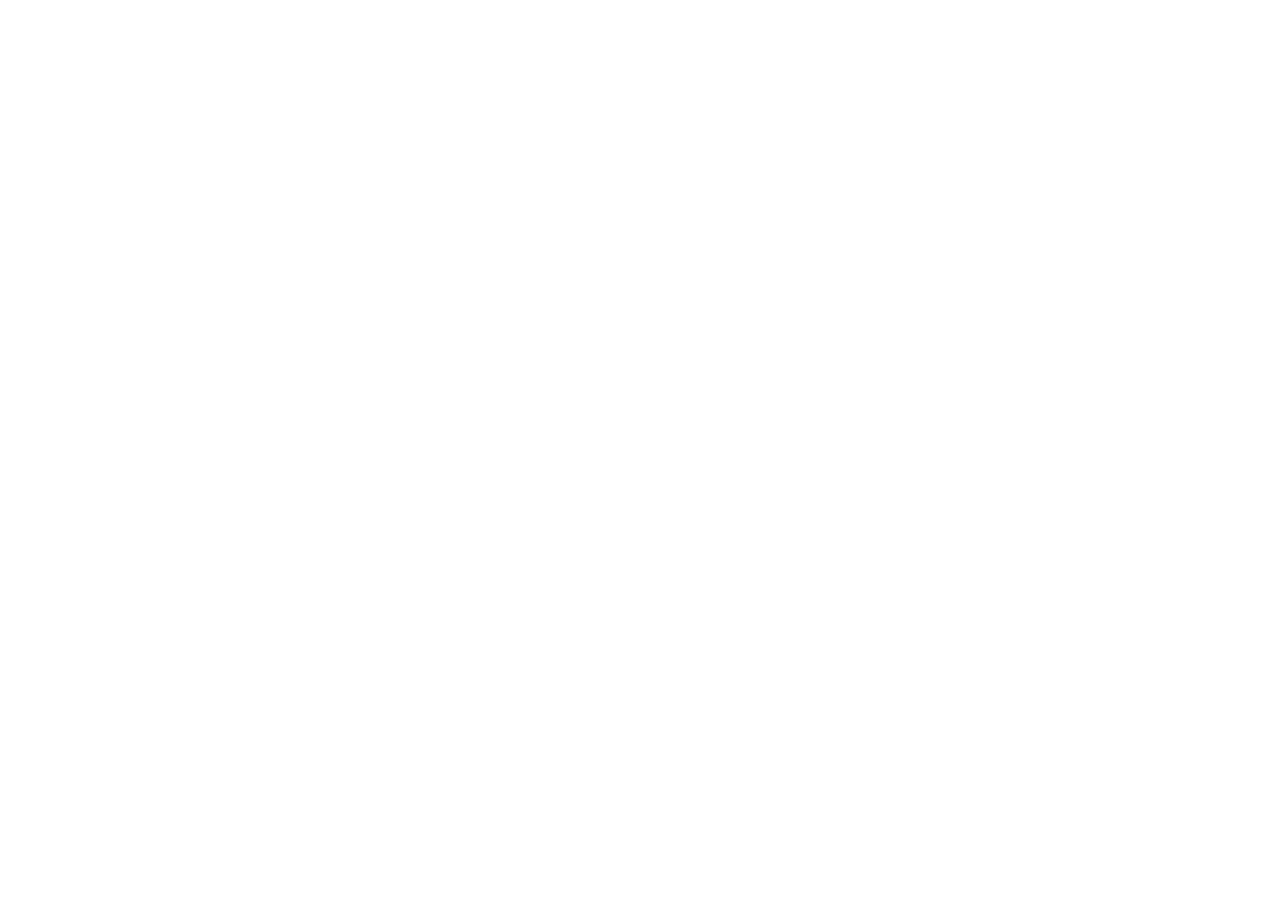
==== index.html @ afe28758 "First commit" ====
<!-- Landing Page -->

<!DOCTYPE html>
<html lang="en">
<head>
    <meta charset="UTF-8">
    <meta http-equiv="X-UA-Compatible" content="IE=edge">
    <meta name="viewport" content="width=device-width, initial-scale=1.0">
    <link rel="stylesheet" href="./static/main.css">
    <title>DoubleTap: Landing Page</title>
</head>
<body>
    
</body>
</html>
---- static/main.css ----
/* Gian */


























































/* Hemet */



























































/* Chris */
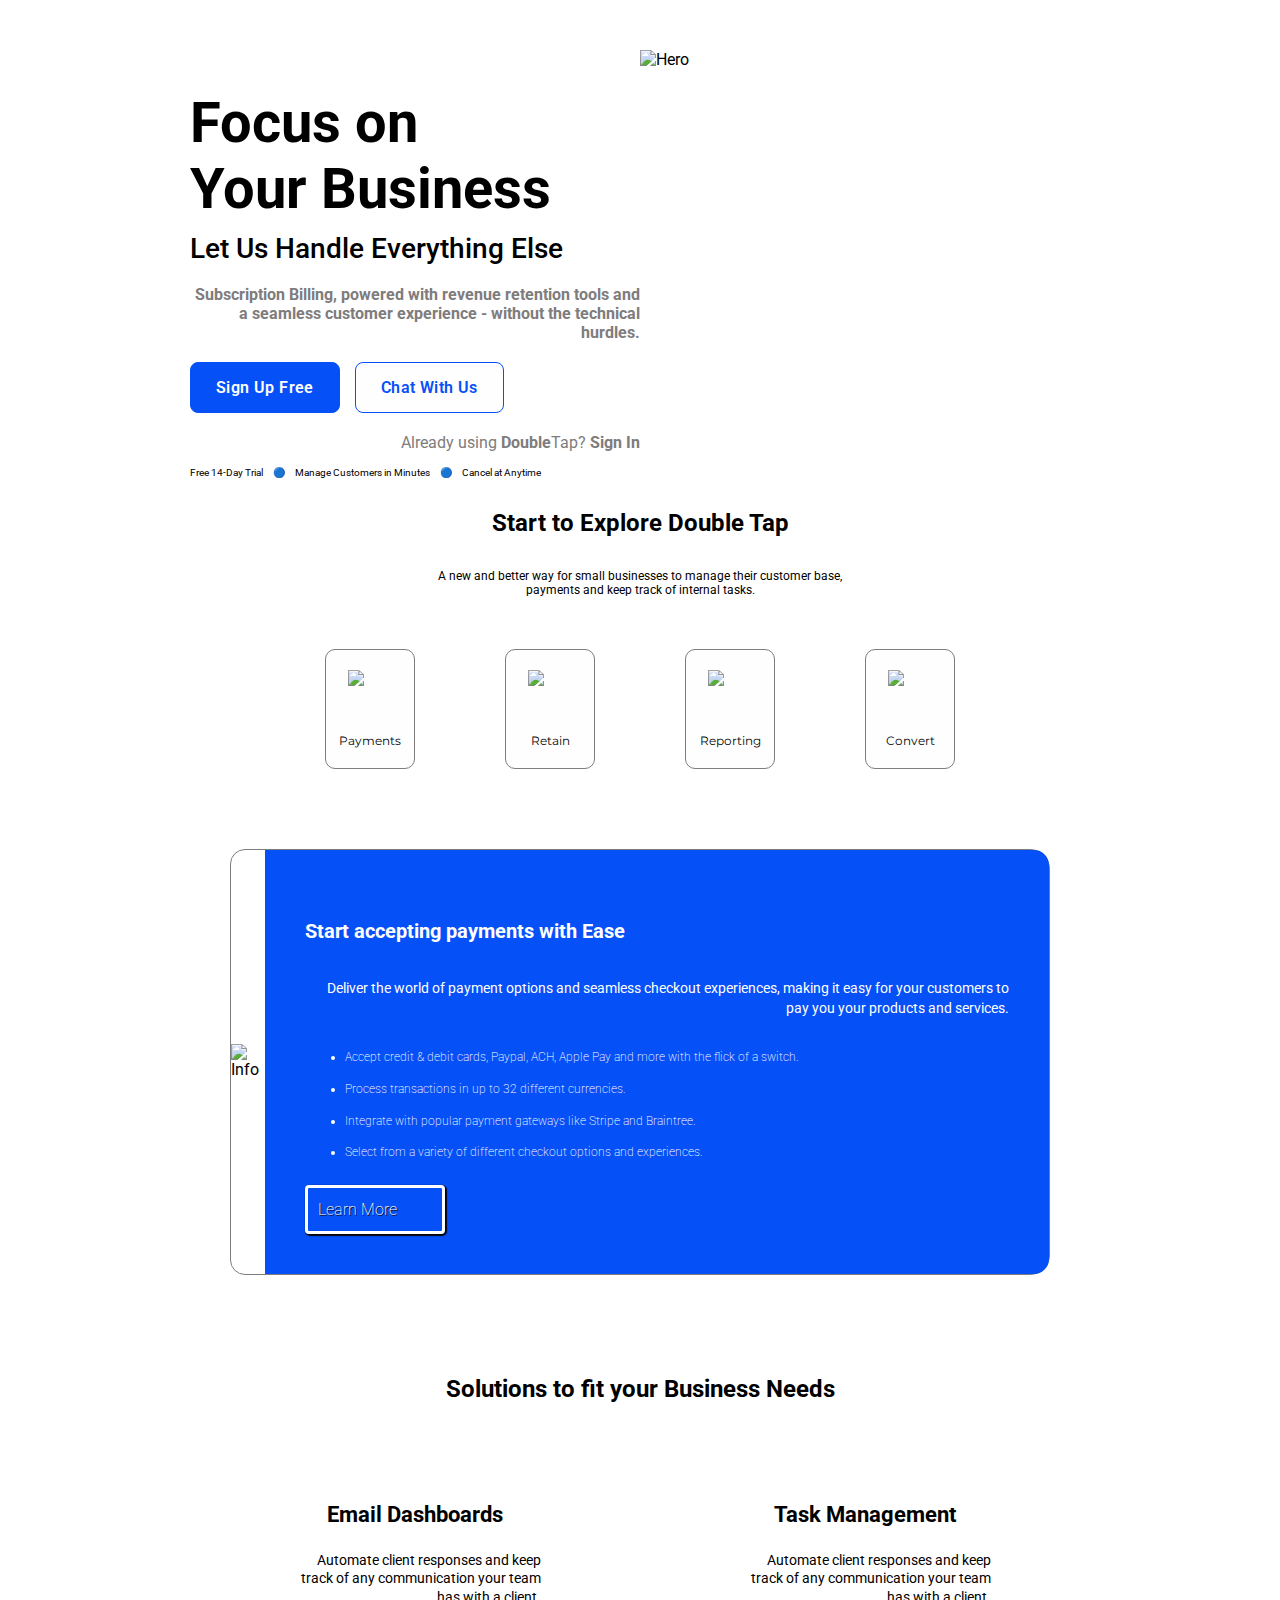
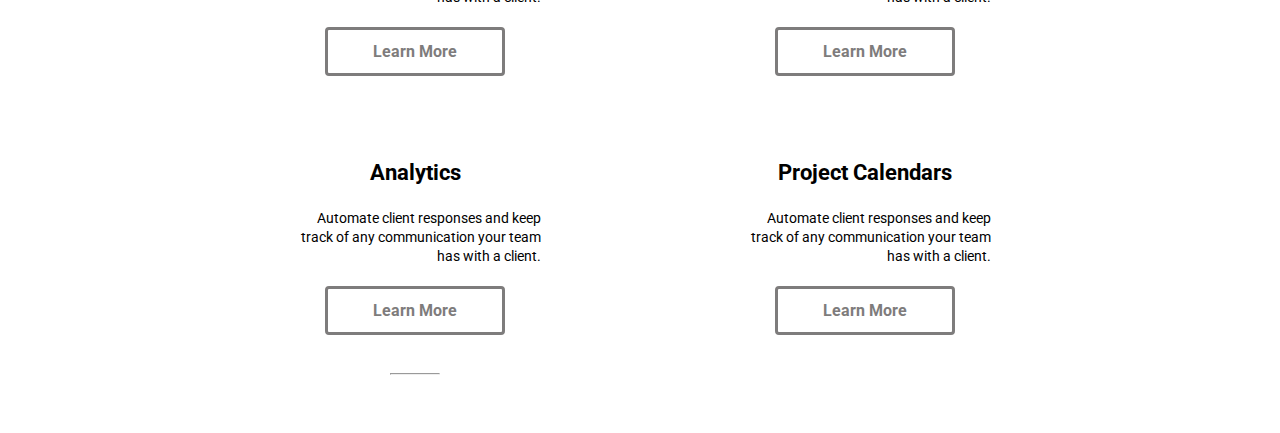
==== commit 38109c25: "Merge pull request #2 from Mhmtcn47/main" ====
--- a/index.html
+++ b/index.html
@@ -1,15 +1,127 @@
-<!-- Landing Page -->
-
-<!DOCTYPE html>
-<html lang="en">
-<head>
-    <meta charset="UTF-8">
-    <meta http-equiv="X-UA-Compatible" content="IE=edge">
-    <meta name="viewport" content="width=device-width, initial-scale=1.0">
-    <link rel="stylesheet" href="./static/main.css">
-    <title>DoubleTap: Landing Page</title>
-</head>
-<body>
-    
-</body>
+<!-- Landing Page -->
+
+<!DOCTYPE html>
+<html lang="en">
+<head>
+    <meta charset="UTF-8">
+    <meta http-equiv="X-UA-Compatible" content="IE=edge">
+    <meta name="viewport" content="width=device-width, initial-scale=1.0">
+    <link rel="preconnect" href="https://fonts.googleapis.com">
+    <link rel="preconnect" href="https://fonts.gstatic.com" crossorigin>
+    <link href="https://fonts.googleapis.com/css2?family=Montserrat:wght@100;200;300;400;500&family=Roboto:wght@300;400;500;700;900&display=swap" rel="stylesheet">
+    <link rel="stylesheet" href="./static/main.css">
+    <title>DoubleTap: Landing Page</title>
+</head>
+<body>
+    <div class="landing-container">
+        <nav class="navigation"></nav>
+        <main class="landing-main">
+
+            <section class="landing-hero-text">
+                <h1 class="landing-hero-h1">Focus on <br>Your Business</h1>
+                <h2 class="landing-hero-h2">Let Us Handle Everything Else</h2>
+                <p class="landing-hero-p"><strong>Subscription Billing, powered with revenue retention tools and a seamless customer experience - without the technical hurdles.</strong></p>
+                <div class="landing-hero-text-buttons">
+                    <a href="#" class="l-btn landing-btn-signup" alt="Sign Up">Sign Up Free</a>
+                    <a href="#" class="l-btn landing-btn-chat" alt="Chat with us">Chat With Us</a>
+                </div>
+                <p class="landing-hero-already">
+                    Already using <b>Double</b>Tap? 
+                    <a href="#" class="landing-link-signin">
+                        <b>Sign In</b>
+                    </a>
+                </p>
+                <div class="landing-hero-text-bottom">
+                    <span class="landing-hero-text-bottom-item">Free 14-Day Trial</span>
+                    <span class="blue--ball">🔵</span>
+                    <span class="landing-hero-text-bottom-item">Manage Customers in Minutes</span>
+                    <span class="blue--ball">🔵</span>
+                    <span class="landing-hero-text-bottom-item">Cancel at Anytime</span>
+                </div>
+            </section>
+
+            <section class="landing-hero-image">
+                <img src="./images/header-side.png" alt="Hero"/>
+            </section>
+
+            <hr class="landing-hr" />
+
+            <section class="landing-explore">
+                <h2>Start to Explore Double Tap</h2>
+                <p>A new and better way for small businesses to manage their customer base, payments and keep track of internal tasks.</p>
+                <div class="landing-exp-box">
+                    <div class="landing-exp-box-item">
+                        <img src="./images/explore-payment.png"/>
+                        Payments
+                    </div>
+                    <div class="landing-exp-box-item">
+                        <img src="./images/explore-retain.png"/>
+                        Retain
+                    </div>
+                    <div class="landing-exp-box-item">
+                        <img src="./images/explore-reporting.png"/>
+                        Reporting
+                    </div>
+                    <div class="landing-exp-box-item">
+                        <img src="./images/explore-convert.png"/>
+                        Convert
+                    </div>
+                </div>
+            </section>
+
+            <section class="landing-info">
+                <div class="landing-info-image">
+                    <img src="./images/info-side.png" alt="Info"/>
+                </div>
+                <div class="landing-info-text">
+                    <h2>Start accepting payments with Ease</h2>
+                    <p><strong>Deliver the world of payment options and seamless checkout experiences, making it easy for your customers to pay you your products and services.</strong></p>
+                    <ul class="landing-info-list">
+                        <li class="landing-info-list-item">Accept credit & debit cards, Paypal, ACH, Apple Pay and more with the flick of a switch.</li>
+                        <li class="landing-info-list-item">Process transactions in up to 32 different currencies.</li>
+                        <li class="landing-info-list-item">Integrate with popular payment gateways like Stripe and Braintree.</li>
+                        <li class="landing-info-list-item">Select from a variety of different checkout options and experiences.</li>
+                    </ul>
+                    <a href="#" class="landing-btn-info" >Learn More</a>
+                </div>
+            </section>
+
+            <section class="landing-sol-header">
+                <h2>Solutions to fit your Business Needs</h2>
+            </section>
+
+            <section class="landing-sol landing-sol-1">
+                <img src="./images/solution-email.png" class="" alt="" />
+                <h3 class="landing-sol-item-head">Email Dashboards</h3>
+                <p class="landing-sol-item-text">Automate client responses and keep track of any communication your team has with a client.</p>
+                <a href="#" class="landing-btn-sol-item">Learn More</a>
+            </section>
+
+            <section class="landing-sol landing-sol-2">
+                <img src="./images/solution-task.png" class="" alt="" />
+                <h3 class="landing-sol-item-head">Task Management</h3>
+                <p class="landing-sol-item-text">Automate client responses and keep track of any communication your team has with a client.</p>
+                <a href="#" class="landing-btn-sol-item">Learn More</a>
+            </section>
+
+            <section class="landing-sol landing-sol-3">
+                <img src="./images/solution-analytics.png" class="" alt="" />
+                <h3 class="landing-sol-item-head">Analytics</h3>
+                <p class="landing-sol-item-text">Automate client responses and keep track of any communication your team has with a client.</p>
+                <a href="#" class="landing-btn-sol-item">Learn More</a>
+            </section>
+
+            <section class="landing-sol landing-sol-4">
+                <img src="./images/solution-calendar.png" class="" alt="" />
+                <h3 class="landing-sol-item-head">Project Calendars</h3>
+                <p class="landing-sol-item-text">Automate client responses and keep track of any communication your team has with a client.</p>
+                <a href="#" class="landing-btn-sol-item">Learn More</a>
+            </section>
+
+        </main>
+
+        <footer class="footer"></footer>
+    </div>
+    
+</body>
 </html>--- a/static/main.css
+++ b/static/main.css
@@ -1,14 +1,324 @@
 /* Gian */
 
-
-
-
-
-
-
-
-
-
+* { box-sizing: border-box; }
+
+:root {
+    /* Colors */
+    --blue: #0650f8;
+    --gray: #7e7c7c;
+    --black: #060606;
+    --green: #7fd126;
+    --white: #fefefe;
+    /* Fonts */
+    --normal: 'Roboto', sans-serif;
+    --in-box: 'Montserrat', sans-serif;
+}
+
+html, 
+body {
+    margin: 0;
+    height: 100%;
+    font-family: var(--normal); 
+}
+
+img {
+    width: 100%;
+    height: auto;
+}
+
+.landing-container {
+    display: grid;
+    grid-template-rows: auto;
+    grid-template-columns: repeat(2, 1fr);
+    grid-template-areas: 
+        "l-nav l-nav"
+        "l-main l-main"
+        "l-foot l-foot";
+}
+
+.navigation { grid-area: l-nav; }
+
+.landing-main { 
+    /* border: 1px solid pink; */
+
+    grid-area: l-main; 
+
+    max-width: 900px;
+    margin: 50px auto;
+
+    display: grid;
+    grid-template-rows: auto;
+    grid-template-columns: repeat(2, 1fr);
+    grid-template-areas: 
+        "l-hero-text l-hero-image"
+        "l-explore l-explore"
+        "l-info l-info"
+        "l-sol-header l-sol-header"
+        "l-sol-1 l-sol-2"
+        "l-sol-3 l-sol-4";
+}
+
+.landing-hero-text { 
+    grid-area: l-hero-text;
+    display: flex;
+    flex-direction: column;
+    justify-content: flex-start;
+}
+
+/* Focus on your business */
+h1.landing-hero-h1 {
+    font-size: 56px;
+    margin: 40px 0 0 0;
+    padding-right: 30px;
+}
+
+/* Let us handle everything else */
+h2.landing-hero-h2 {
+    font-size: 28px;
+    font-weight: 500;
+    margin: 10px 0 0 0;
+}
+
+/* Subscription Billing... */
+p.landing-hero-p {
+    color: var(--gray);
+    margin: 20px 0 0 0;
+}
+
+p.landing-hero-already {
+    color: var(--gray);
+    margin: 20px 0 0 0;
+}
+
+.landing-hero-text-buttons {
+    display: flex;
+    margin: 20px 0 0 0;
+}
+
+a.l-btn:link,
+a.l-btn:visited {
+    display: block;
+    margin-right: 15px;
+    border: 1px solid var(--blue);
+    border-radius: 8px;
+    padding: 15px 25px;
+    max-width: 40%;
+    font-weight: 600;
+    letter-spacing: 0.4px;
+    text-decoration: none;
+    text-align: center;
+}
+
+a.landing-btn-signup:link,
+a.landing-btn-signup:visited {
+    background-color: var(--blue);
+    color: var(--white);
+}
+
+a.landing-btn-chat:link,
+a.landing-btn-chat:visited {
+    background-color: var(--white);
+    color: var(--blue);
+}
+
+a.landing-link-signin:link,
+a.landing-link-signin:visited {
+    color: var(--gray);
+    text-decoration: none;
+}
+
+a.l-btn:hover,
+a.landing-link-signin:hover {
+    text-decoration: underline;
+}
+
+.landing-hero-text-bottom {
+    display: flex;
+    margin: 15px 0 0 0;
+}
+
+.landing-hero-text-bottom-item {
+    width: auto;
+    font-size: 10px;
+}
+
+.blue--ball {
+    margin: 0 10px;
+    font-size: 10px;
+    line-height: 1.2;
+}
+
+.landing-hero-image { grid-area: l-hero-image; }
+
+.landing-explore { 
+    grid-area: l-explore; 
+    display: flex;
+    flex-direction: column;
+    align-items: center;
+}
+
+.landing-explore h2 {
+    margin: 30px 0 20px 0;
+}
+
+.landing-explore p {
+    max-width: 50%;
+    font-size: 12px;
+    text-align: center;
+}
+
+.landing-exp-box {
+    margin: 40px 0;
+    width: 80%;
+    display: flex;
+    flex-direction: row;
+    justify-content: space-around;
+}
+
+.landing-exp-box-item {
+    display: flex;
+    flex-direction: column;
+    justify-content: space-between;
+    align-items: center;
+    width: 90px;
+    height: 120px;
+    border: 1px solid var(--gray);
+    background-color: var(--white);
+    border-radius: 10px;
+    text-align: center;
+    padding: 20px 12px;
+    font-family: var(--in-box);
+    font-size: 12px;
+    font-weight: 400;
+    color: var(--black);
+}
+
+.landing-exp-box-item img {
+    max-width: 70%;
+}
+
+.landing-exp-box-item:hover {
+    background-color: var(--blue);
+    color: var(--white);
+}
+
+.landing-info { 
+    grid-area: l-info; 
+    margin: 40px auto;
+    max-width: 820px;
+    border: 1px solid var(--gray);
+    border-top-left-radius: 15px;
+    border-bottom-left-radius: 15px;
+    border-top-right-radius: 20px;
+    border-bottom-right-radius: 20px;
+    display: flex;
+    flex-direction: row;
+    align-items: center;
+}
+
+/* .landing-info-image {} */
+
+.landing-info-text {
+    padding: 40px;
+    background-color: var(--blue);
+    border-top-right-radius: 15px;
+    border-bottom-right-radius: 15px;
+    color: var(--white);
+    font-weight: 200;
+}
+
+.landing-info-text > h2 {
+    font-size: 20px;
+    padding: 12px 0;
+}
+
+.landing-info-text > p {
+    font-size: 14px;
+    line-height: 1.4;
+    padding: 8px 0;
+}
+
+.landing-info-list-item {
+    font-size: 12px;
+    line-height: 1.3;
+    padding: 8px 0;
+}
+
+a.landing-btn-info:link,
+a.landing-btn-info:visited {
+    margin: 15px 0 0 0;
+    display: block;
+    max-width: 140px;
+    padding: 12px 10px;
+    border: 3px solid var(--white);
+    border-radius: 4px;
+    box-shadow: 1px 1px 1px 1px var(--black);
+    color: var(--white);
+    text-shadow: 1px 1px var(--black);
+    text-decoration: none;
+}
+
+a.landing-btn-info:hover {
+    text-decoration: underline;
+}
+
+.landing-sol-header { 
+    grid-area: l-sol-header;
+    text-align: center;
+    margin: 40px 0 25px;
+}
+
+.landing-sol {
+    max-width: 56%;
+    margin: 0 auto;
+    padding: 30px 0;
+    display: flex;
+    flex-direction: column;
+    justify-content: center;
+    align-items: center;
+    text-align: center;
+}
+
+.landing-sol img {
+    max-width: 55%;
+    margin: 0 auto;
+}
+
+h3.landing-sol-item-head {
+    font-size: 22px;
+    padding: 24px 0;
+    margin: 0;
+}
+
+p.landing-sol-item-text {
+    font-size: 14px;
+    line-height: 1.35;
+    padding: 0 0 20px 0;
+    margin: 0;
+}
+
+.landing-sol-1 { grid-area: l-sol-1; }
+.landing-sol-2 { grid-area: l-sol-2; }
+.landing-sol-3 { grid-area: l-sol-3; }
+.landing-sol-4 { grid-area: l-sol-4; }
+
+a.landing-btn-sol-item:link,
+a.landing-btn-sol-item:visited {
+    margin: 0;
+    display: block;
+    width: 180px;
+    padding: 12px 10px;
+    border: 3px solid var(--gray);
+    border-radius: 4px;
+    color: var(--gray);
+    text-align: center;
+    text-decoration: none;
+    font-weight: bold;
+}
+
+a.landing-btn-sol-item:hover {
+    text-decoration: underline;
+}
 
 
 
@@ -58,18 +368,28 @@
 
 
 /* Hemet */
-
-
-
-
-
-
-
-
-
-
-
-
+.grid-container{
+    display: grid;
+    grid-template-columns:  200px 250px;
+    grid-auto-rows: minmax(150px, auto);
+    grid-row-gap:20px;
+    gap: 10px;
+}
+
+hr {
+    width:50px;
+    text-align:center;
+}
+
+.footer { grid-area: l-foot; }
+
+article{
+    text-align:right;
+}
+
+p{
+    text-align:right;
+}
 
 
 
@@ -119,81 +439,173 @@
 
 /* Chris */
 
-
-
-
-
-
-
-
-
-
-
-
-
-
-
-
-
-
-
-
-
-
-
-
-
-
-
-
-
-
-
-
-
-
-
-
-
-
-
-
-
-
-
-
-
-
-
-
-
-
-
-
-
-
-
-
-
-
-
-
-
-
-
-
-
-
-
-
-
-
-
-
-
-
-
-
-
-
-
+.b-holder {
+  background-color: white;
+  display: grid;
+  margin: 0px;
+  height: 100%;
+  justify-items: center;
+  /*grid-template-columns: 1fr 1fr 1fr 1fr;*/
+  grid-template-columns: repeat(2, 1fr);
+  grid-auto-rows: auto;
+  grid-template-areas:
+    "sup-t sin-t"
+    "sup-t sin-t"
+    "sup-t sin-t"
+    "sup-t social"
+    "sup-t spare";
+}
+
+.sup-container {
+  grid-area: sup-t;
+  padding: 0px;
+  height: 100%;
+  width: 100%;
+  justify-content: center;
+  background-image: url("../images/sup-container-large.png");
+  background-repeat: no-repeat;
+  background-size: contain;
+  background-position: top;
+  background-size: 100%;
+}
+
+.signin {
+  grid-area: sin-t;
+  padding: 0px;
+  width: 100%;
+}
+
+.sin-btn-container {
+  margin: 0;
+  display: flex;
+  justify-content: center;
+}
+
+button.sin-btn {
+  padding: 0.6em 2em;
+  border-radius: 30px;
+  color: #fff;
+  background-color: #0314fe;
+  font-size: 1.1em;
+  border: 2px solid white;
+  cursor: pointer;
+  margin: 1em;
+}
+
+.sin-btn:hover {
+  background-color: white;
+  color: #0314fe;
+  border: 2px solid #0314fe;
+}
+
+.sup-text {
+  display: flex;
+  align-content: center;
+  justify-content: center;
+  text-align: center;
+  color: white;
+  font-size: larger;
+}
+
+.sup-btn-container {
+  margin: 0;
+  display: flex;
+  justify-content: center;
+}
+
+button.sup-btn {
+  padding: 0.6em 2em;
+  border-radius: 30px;
+  color: #fff;
+  background-color: #0314fe;
+  font-size: 1.1em;
+  border: 2px solid white;
+  cursor: pointer;
+  margin: 1em;
+}
+
+.sup-btn:hover {
+  background-color: white;
+  color: #0314fe;
+  border: 2px solid #0314fe;
+}
+.sup2-hidden {
+  /*display: none;  */
+  grid-area: spare;
+  padding: 0px;
+  width: 100%;
+}
+
+.social {
+  grid-area: social;
+  display: inline-block;
+  text-align: center;
+  padding: 0px;
+  padding-top: 10px;
+  width: 100%;
+  margin: 0px;
+  margin-top: 25px;
+}
+
+@media (max-width: 1024px) {
+  .sup-text {
+    font-size: medium;
+  }
+
+  button.sup-btn {
+    font-size: 0.7em;
+    border: 1px solid white;
+  }
+
+  .sup-btn:hover {
+    border: 1px solid #0314fe;
+  }
+
+  button.sin-btn {
+    font-size: 0.7em;
+    border: 1px solid white;
+  }
+
+  .sin-btn:hover {
+    border: 1px solid #0314fe;
+  }
+
+  .b-holder {
+    grid-template-columns: repeat(2, 1fr);
+    justify-items: center;
+    grid-auto-rows: auto;
+    grid-template-areas:
+      "sup-t sin-t"
+      "sup-t sin-t"
+      "sup-t social"
+      "sup-t spare";
+  }
+  main {
+    margin: 0px 20px 20px;
+  }
+
+  .s-text {
+    font-size: small;
+  }
+
+  .fb-img {
+    width: 75px;
+  }
+
+  .tweet-img {
+    width: 75px;
+  }
+
+  .goog-img {
+    width: 75px;
+  }
+
+  .in-img {
+    width: 75px;
+  }
+
+  .social {
+    padding-top: 0px;
+    margin-top: 0px;
+  }
+}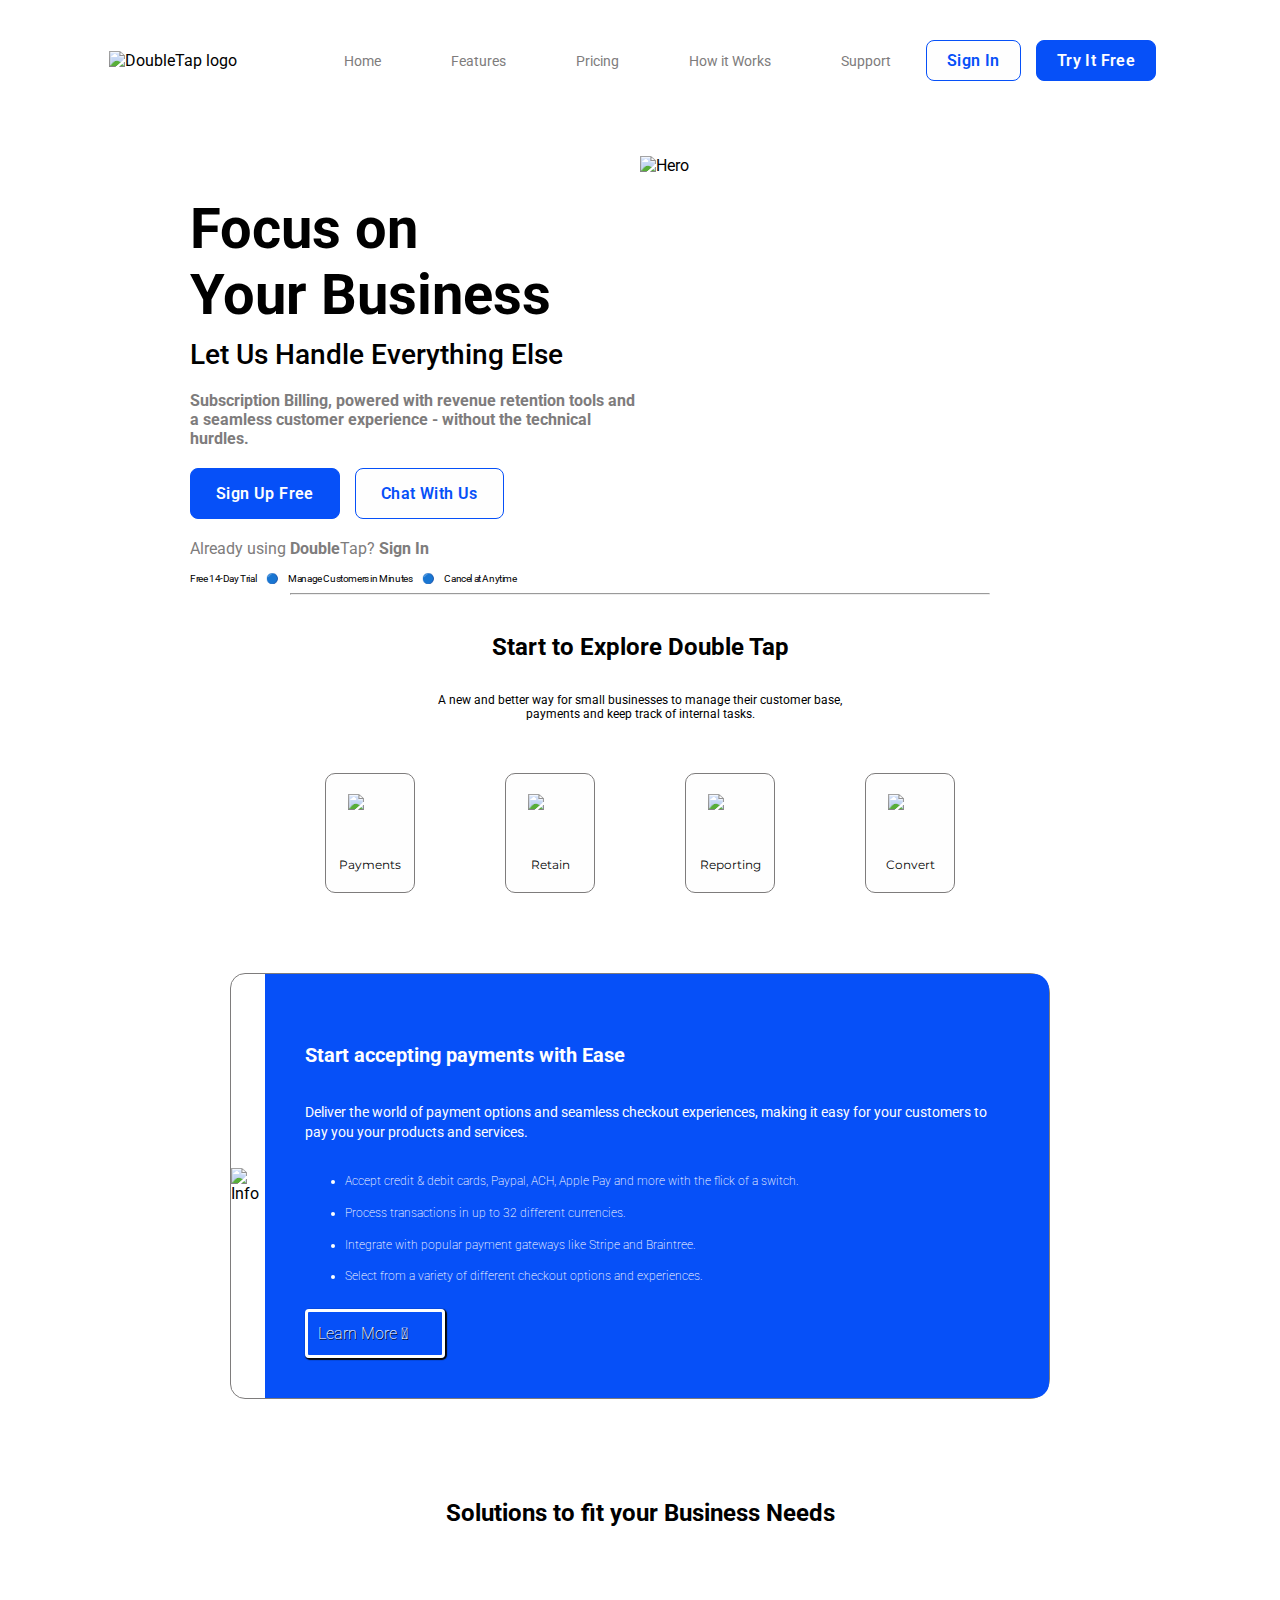
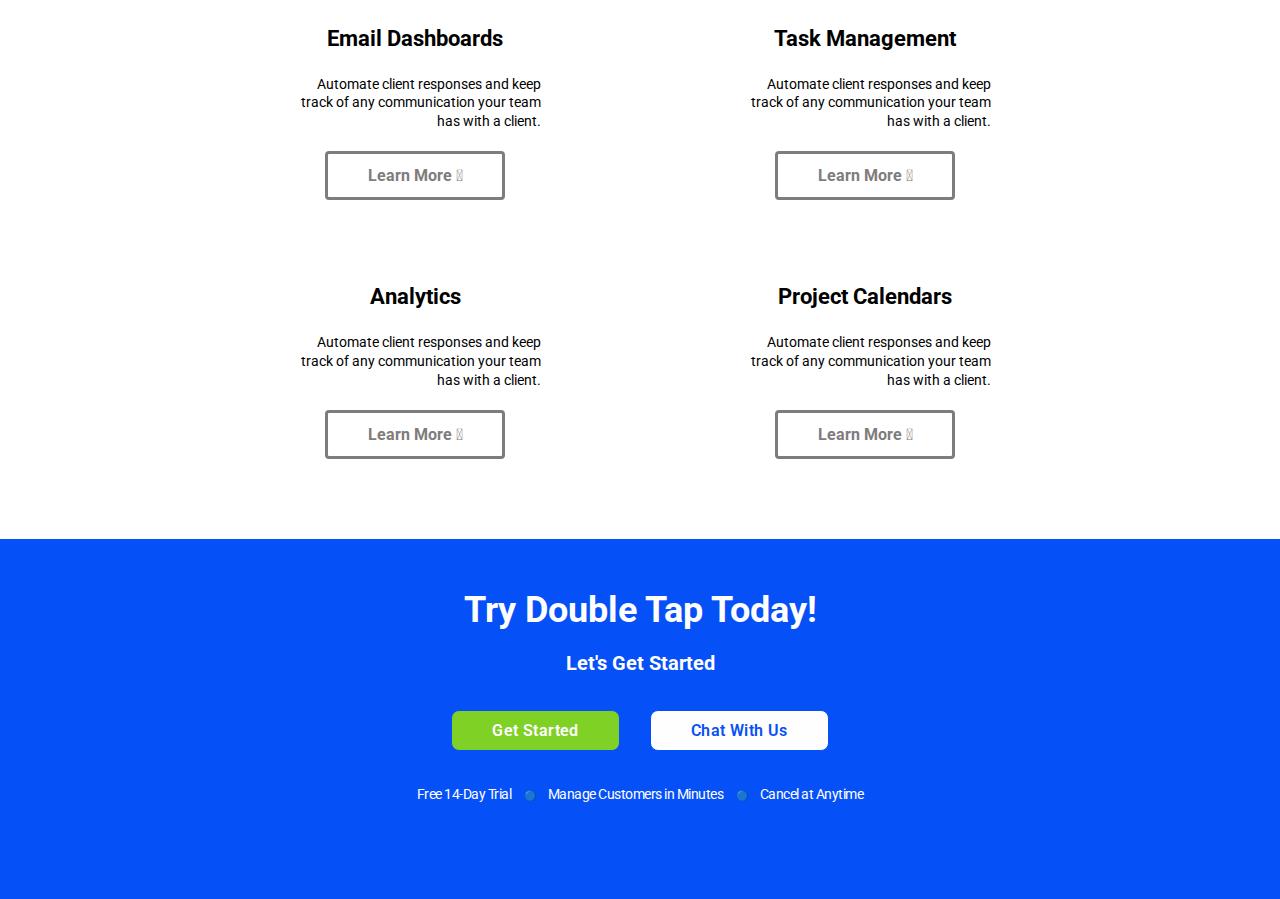
==== commit 9da7237e: "Updated Landing Page and added Media Queries" ====
--- a/index.html
+++ b/index.html
@@ -9,12 +9,56 @@
     <link rel="preconnect" href="https://fonts.googleapis.com">
     <link rel="preconnect" href="https://fonts.gstatic.com" crossorigin>
     <link href="https://fonts.googleapis.com/css2?family=Montserrat:wght@100;200;300;400;500&family=Roboto:wght@300;400;500;700;900&display=swap" rel="stylesheet">
+    <link rel="stylesheet" href="https://cdnjs.cloudflare.com/ajax/libs/font-awesome/4.7.0/css/font-awesome.min.css">
     <link rel="stylesheet" href="./static/main.css">
+    <script src="https://kit.fontawesome.com/91ef6fabb5.js" crossorigin="anonymous"></script>
     <title>DoubleTap: Landing Page</title>
 </head>
 <body>
     <div class="landing-container">
-        <nav class="navigation"></nav>
+
+        <nav class="navigation">
+            <div class="nav-logo">
+                <img src="./images/logo.png" alt="DoubleTap logo">
+            </div>
+            <ul class="nav-ul">
+                <li class="nav-items">
+                    <a href="./index.html" alt=""
+                    class="nav-link">
+                        Home
+                    </a>
+                </li>
+                <li class="nav-items">
+                    <a href="#" alt=""
+                    class="nav-link">
+                        Features
+                    </a>
+                </li>
+                <li class="nav-items">
+                    <a href="#" alt=""
+                    class="nav-link">
+                        Pricing
+                    </a>
+                </li>
+                <li class="nav-items">
+                    <a href="./how-it-works.html" alt=""
+                    class="nav-link">
+                        How it Works
+                    </a>
+                </li>
+                <li class="nav-items">
+                    <a href="#" alt=""
+                    class="nav-link">
+                        Support
+                    </a>
+                </li>
+            </ul>
+            <div class="nav-buttons">
+                <a href="./sign-in.html" alt="Sign In" class="nav-btn nav-btn-signin">Sign In</a>
+                <a href="./sign-up.html" alt="Try" class="nav-btn nav-btn-try">Try It Free</a>
+            </div>
+        </nav>
+
         <main class="landing-main">
 
             <section class="landing-hero-text">
@@ -22,8 +66,8 @@
                 <h2 class="landing-hero-h2">Let Us Handle Everything Else</h2>
                 <p class="landing-hero-p"><strong>Subscription Billing, powered with revenue retention tools and a seamless customer experience - without the technical hurdles.</strong></p>
                 <div class="landing-hero-text-buttons">
-                    <a href="#" class="l-btn landing-btn-signup" alt="Sign Up">Sign Up Free</a>
-                    <a href="#" class="l-btn landing-btn-chat" alt="Chat with us">Chat With Us</a>
+                    <a href="#" class="l-btn landing-btn-signup" alt="Sign Up">Sign Up Free <i class="fa-solid fa-angles-right"></i></a>
+                    <a href="#" class="l-btn landing-btn-chat" alt="Chat with us"><i class="fa-solid fa-comment-dots"></i> Chat With Us</a>
                 </div>
                 <p class="landing-hero-already">
                     Already using <b>Double</b>Tap? 
@@ -74,15 +118,15 @@
                     <img src="./images/info-side.png" alt="Info"/>
                 </div>
                 <div class="landing-info-text">
-                    <h2>Start accepting payments with Ease</h2>
-                    <p><strong>Deliver the world of payment options and seamless checkout experiences, making it easy for your customers to pay you your products and services.</strong></p>
+                    <h2 class="landing-info-text-h2">Start accepting payments with Ease</h2>
+                    <p class="landing-info-text-p"><strong>Deliver the world of payment options and seamless checkout experiences, making it easy for your customers to pay you your products and services.</strong></p>
                     <ul class="landing-info-list">
                         <li class="landing-info-list-item">Accept credit & debit cards, Paypal, ACH, Apple Pay and more with the flick of a switch.</li>
                         <li class="landing-info-list-item">Process transactions in up to 32 different currencies.</li>
                         <li class="landing-info-list-item">Integrate with popular payment gateways like Stripe and Braintree.</li>
                         <li class="landing-info-list-item">Select from a variety of different checkout options and experiences.</li>
                     </ul>
-                    <a href="#" class="landing-btn-info" >Learn More</a>
+                    <a href="#" class="landing-btn-info" >Learn More <i class="fa-solid fa-chevron-right"></i></a>
                 </div>
             </section>
 
@@ -94,33 +138,51 @@
                 <img src="./images/solution-email.png" class="" alt="" />
                 <h3 class="landing-sol-item-head">Email Dashboards</h3>
                 <p class="landing-sol-item-text">Automate client responses and keep track of any communication your team has with a client.</p>
-                <a href="#" class="landing-btn-sol-item">Learn More</a>
+                <a href="#" class="landing-btn-sol-item">Learn More <i class="fa-solid fa-chevron-right"></i></a>
             </section>
 
             <section class="landing-sol landing-sol-2">
                 <img src="./images/solution-task.png" class="" alt="" />
                 <h3 class="landing-sol-item-head">Task Management</h3>
                 <p class="landing-sol-item-text">Automate client responses and keep track of any communication your team has with a client.</p>
-                <a href="#" class="landing-btn-sol-item">Learn More</a>
+                <a href="#" class="landing-btn-sol-item">Learn More <i class="fa-solid fa-chevron-right"></i></a>
             </section>
 
             <section class="landing-sol landing-sol-3">
                 <img src="./images/solution-analytics.png" class="" alt="" />
                 <h3 class="landing-sol-item-head">Analytics</h3>
                 <p class="landing-sol-item-text">Automate client responses and keep track of any communication your team has with a client.</p>
-                <a href="#" class="landing-btn-sol-item">Learn More</a>
+                <a href="#" class="landing-btn-sol-item">Learn More <i class="fa-solid fa-chevron-right"></i></a>
             </section>
 
             <section class="landing-sol landing-sol-4">
                 <img src="./images/solution-calendar.png" class="" alt="" />
                 <h3 class="landing-sol-item-head">Project Calendars</h3>
                 <p class="landing-sol-item-text">Automate client responses and keep track of any communication your team has with a client.</p>
-                <a href="#" class="landing-btn-sol-item">Learn More</a>
+                <a href="#" class="landing-btn-sol-item">Learn More <i class="fa-solid fa-chevron-right"></i></a>
             </section>
 
         </main>
 
-        <footer class="footer"></footer>
+        <footer class="l-footer">
+            <div class="foot-htxt">
+                <h2 class="foot-htxt-head">Try Double Tap Today!</h2>
+                <p class="foot-htxt-p"><strong>Let's Get Started</strong></p>
+            </div>
+            <div class="foot-buttons">
+                <a href="./sign-up.html" alt="Get Started" class="foot-btn foot-btn-start">Get Started <i class="fa-solid fa-angles-right"></i></a>
+                <a href="#" alt="Chat with Us" class="foot-btn foot-btn-chat"><i class="fa-solid fa-comment-dots"></i> Chat With Us</a>
+            </div>
+            <div class="foot-bottom">
+                <span class="foot-bottom-item">Free 14-Day Trial</span>
+                <span class="blue--ball">🔵</span>
+                <span class="foot-bottom-item">Manage Customers in Minutes</span>
+                <span class="blue--ball">🔵</span>
+                <span class="foot-bottom-item">Cancel at Anytime</span>
+            </div>
+        </footer>
+
+
     </div>
     
 </body>
--- a/static/main.css
+++ b/static/main.css
@@ -36,7 +36,74 @@
         "l-foot l-foot";
 }
 
-.navigation { grid-area: l-nav; }
+.navigation { 
+    grid-area: l-nav; 
+
+    display: flex;
+    flex-direction: row;
+    justify-content: space-between;
+    align-items: center;
+    min-width: 80%;
+    margin: 35px auto;
+}
+
+.nav-logo {
+    width: 160px;
+}
+
+.nav-ul {
+    display: flex;
+    flex-direction: row;
+    list-style-type: none;
+}
+
+.nav-items {
+    padding: 0 35px;
+}
+
+a.nav-link:link,
+a.nav-link:visited {
+    color: var(--gray);
+    text-decoration: none;
+    font-size: 14px;
+}
+
+a.nav-link:hover {
+    text-decoration: underline;
+}
+
+.nav-buttons {
+    display: flex;
+}
+
+a.nav-btn:link,
+a.nav-btn:visited {
+    display: block;
+    margin-right: 15px;
+    border: 1px solid var(--blue);
+    border-radius: 8px;
+    padding: 10px 20px;
+    font-weight: 600;
+    letter-spacing: 0.4px;
+    text-decoration: none;
+    text-align: center;
+}
+
+a.nav-btn-signin:link,
+a.nav-btn-signin:visited {
+    background-color: var(--white);
+    color: var(--blue);
+}
+
+a.nav-btn-try:link,
+a.nav-btn-try:visited {
+    background-color: var(--blue);
+    color: var(--white);
+}
+
+a.nav-btn:hover {
+    text-decoration: underline;
+}
 
 .landing-main { 
     /* border: 1px solid pink; */
@@ -44,13 +111,14 @@
     grid-area: l-main; 
 
     max-width: 900px;
-    margin: 50px auto;
+    margin: 35px auto 50px;
 
     display: grid;
     grid-template-rows: auto;
     grid-template-columns: repeat(2, 1fr);
     grid-template-areas: 
         "l-hero-text l-hero-image"
+        "l-hr l-hr"
         "l-explore l-explore"
         "l-info l-info"
         "l-sol-header l-sol-header"
@@ -81,11 +149,13 @@
 
 /* Subscription Billing... */
 p.landing-hero-p {
+    text-align: left;
     color: var(--gray);
     margin: 20px 0 0 0;
 }
 
 p.landing-hero-already {
+    text-align: left;
     color: var(--gray);
     margin: 20px 0 0 0;
 }
@@ -140,6 +210,7 @@
 .landing-hero-text-bottom-item {
     width: auto;
     font-size: 10px;
+    letter-spacing: -0.4px;
 }
 
 .blue--ball {
@@ -148,7 +219,17 @@
     line-height: 1.2;
 }
 
-.landing-hero-image { grid-area: l-hero-image; }
+.landing-hero-image { 
+    grid-area: l-hero-image; 
+}
+
+
+hr.landing-hr {
+    grid-area: l-hr;
+    position: relative;
+    min-width: 700px;
+    background-color: var(--gray);
+}
 
 .landing-explore { 
     grid-area: l-explore; 
@@ -227,12 +308,13 @@
     font-weight: 200;
 }
 
-.landing-info-text > h2 {
+.landing-info-text-h2 {
     font-size: 20px;
     padding: 12px 0;
 }
 
-.landing-info-text > p {
+.landing-info-text-p {
+    text-align: left;
     font-size: 14px;
     line-height: 1.4;
     padding: 8px 0;
@@ -320,10 +402,171 @@
     text-decoration: underline;
 }
 
-
-
-
-
+footer.l-footer {
+    grid-area: l-foot;
+
+    display: flex;
+    flex-direction: column;
+    justify-content: flex-start;
+    align-items: center;
+    min-height: 360px;
+    padding-top: 50px;
+    background-color: var(--blue);
+    color: var(--white);
+}
+
+.foot-htxt-head {
+    font-size: 36px;
+    padding: 0;
+    margin: 0;
+}
+
+.foot-htxt-p {
+    text-align: center;
+    font-size: 20px;
+    padding: 20px 0 0;
+    margin: 0;
+}
+
+.foot-buttons {
+    margin: 20px 0;
+    display: flex;
+}
+
+a.foot-btn:link,
+a.foot-btn:visited {
+    display: block;
+    margin: 15px;
+    border: 1px solid var(--blue);
+    border-radius: 8px;
+    padding: 10px 40px;
+    font-weight: 600;
+    letter-spacing: 0.4px;
+    text-decoration: none;
+    text-align: center;
+}
+
+a.foot-btn-start:link,
+a.foot-btn-start:visited {
+    background-color: var(--green);
+    color: var(--white);
+}
+
+a.foot-btn-chat:link,
+a.foot-btn-chat:visited {
+    background-color: var(--white);
+    color: var(--blue);
+}
+
+a.foot-btn:hover {
+    text-decoration: underline;
+}
+
+.foot-bottom {
+    font-size: 14px;
+    letter-spacing: -0.5px;
+}
+
+@media (max-width: 600px) {
+
+    .landing-container {
+        width: 100%;
+        margin: 0 auto;
+    }
+
+    .navigation {
+        flex-direction: column;
+        justify-content: flex-start;
+        align-items: center;
+        width: 90%;
+        margin: 35px auto;
+    }
+    
+    .nav-ul {
+        flex-direction: column;
+        margin: 25px 0;
+        padding: 0;
+    }
+
+    .nav-items {
+        margin: 5px 0;
+        border: 1px solid var(--blue);
+        border-radius: 5px;
+        background-color: var(--blue);
+        text-align: center; 
+        padding: 12px 90px;
+        font-weight: 600;
+    }
+
+    a.nav-link:link, 
+    a.nav-link:visited {
+        color: var(--white);
+    }
+
+    .nav-btn {
+        margin: 14px;
+    }
+
+    .landing-main {
+        grid-template-columns: 1fr;
+        grid-template-areas:
+          "l-hero-image"  
+          "l-hero-text"
+          "l-explore"
+          "l-info"
+          "l-sol-header"
+          "l-sol-1"
+          "l-sol-2"
+          "l-sol-3"
+          "l-sol-4";
+        max-width: 95%;
+        margin: 0 auto;
+    }
+
+    hr.landing-hr { display: none; }
+
+    .landing-hero-text {
+        align-items: center;
+        text-align: center;
+        margin-bottom: 80px;
+    }
+
+    p.landing-hero-p {
+        text-align: center;
+        margin: 20px 40px;
+    }
+
+    .landing-hero-text-buttons {
+        justify-content: space-between;
+    }
+
+    a.l-btn:link, a.l-btn:visited { margin: 0; }
+
+    .landing-info {
+        flex-direction: column;
+        justify-content: flex-start;
+        border-bottom-left-radius: 20px;
+    }
+
+    .landing-info-image {
+        padding: 40px 0 0 0;
+    }
+
+    .landing-info-text {
+        border-top-right-radius: 0;
+        border-bottom-left-radius: 15px;
+    }
+    
+    a.landing-btn-info {
+        margin: 0;
+        align-self: center;
+    }
+
+    p.landing-sol-item-text {
+        text-align: left;
+    }
+
+}
 
 
 
